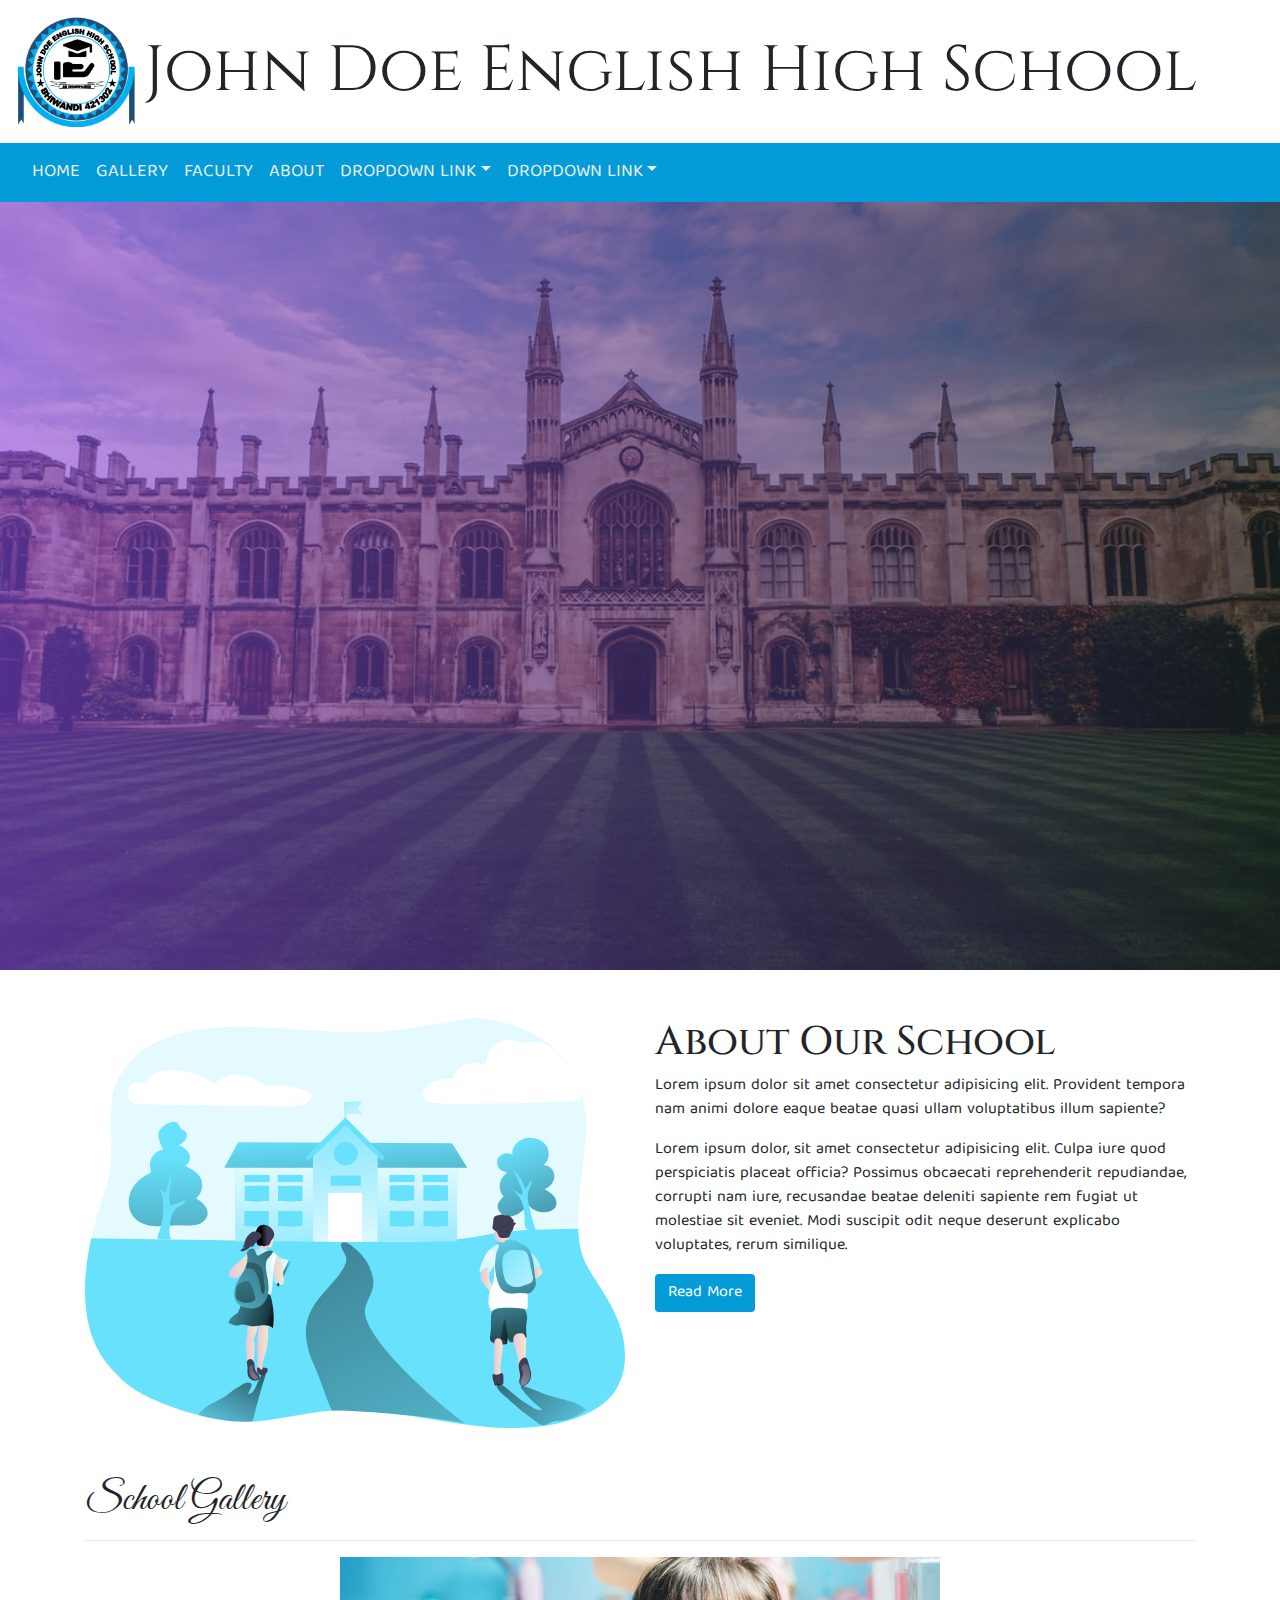
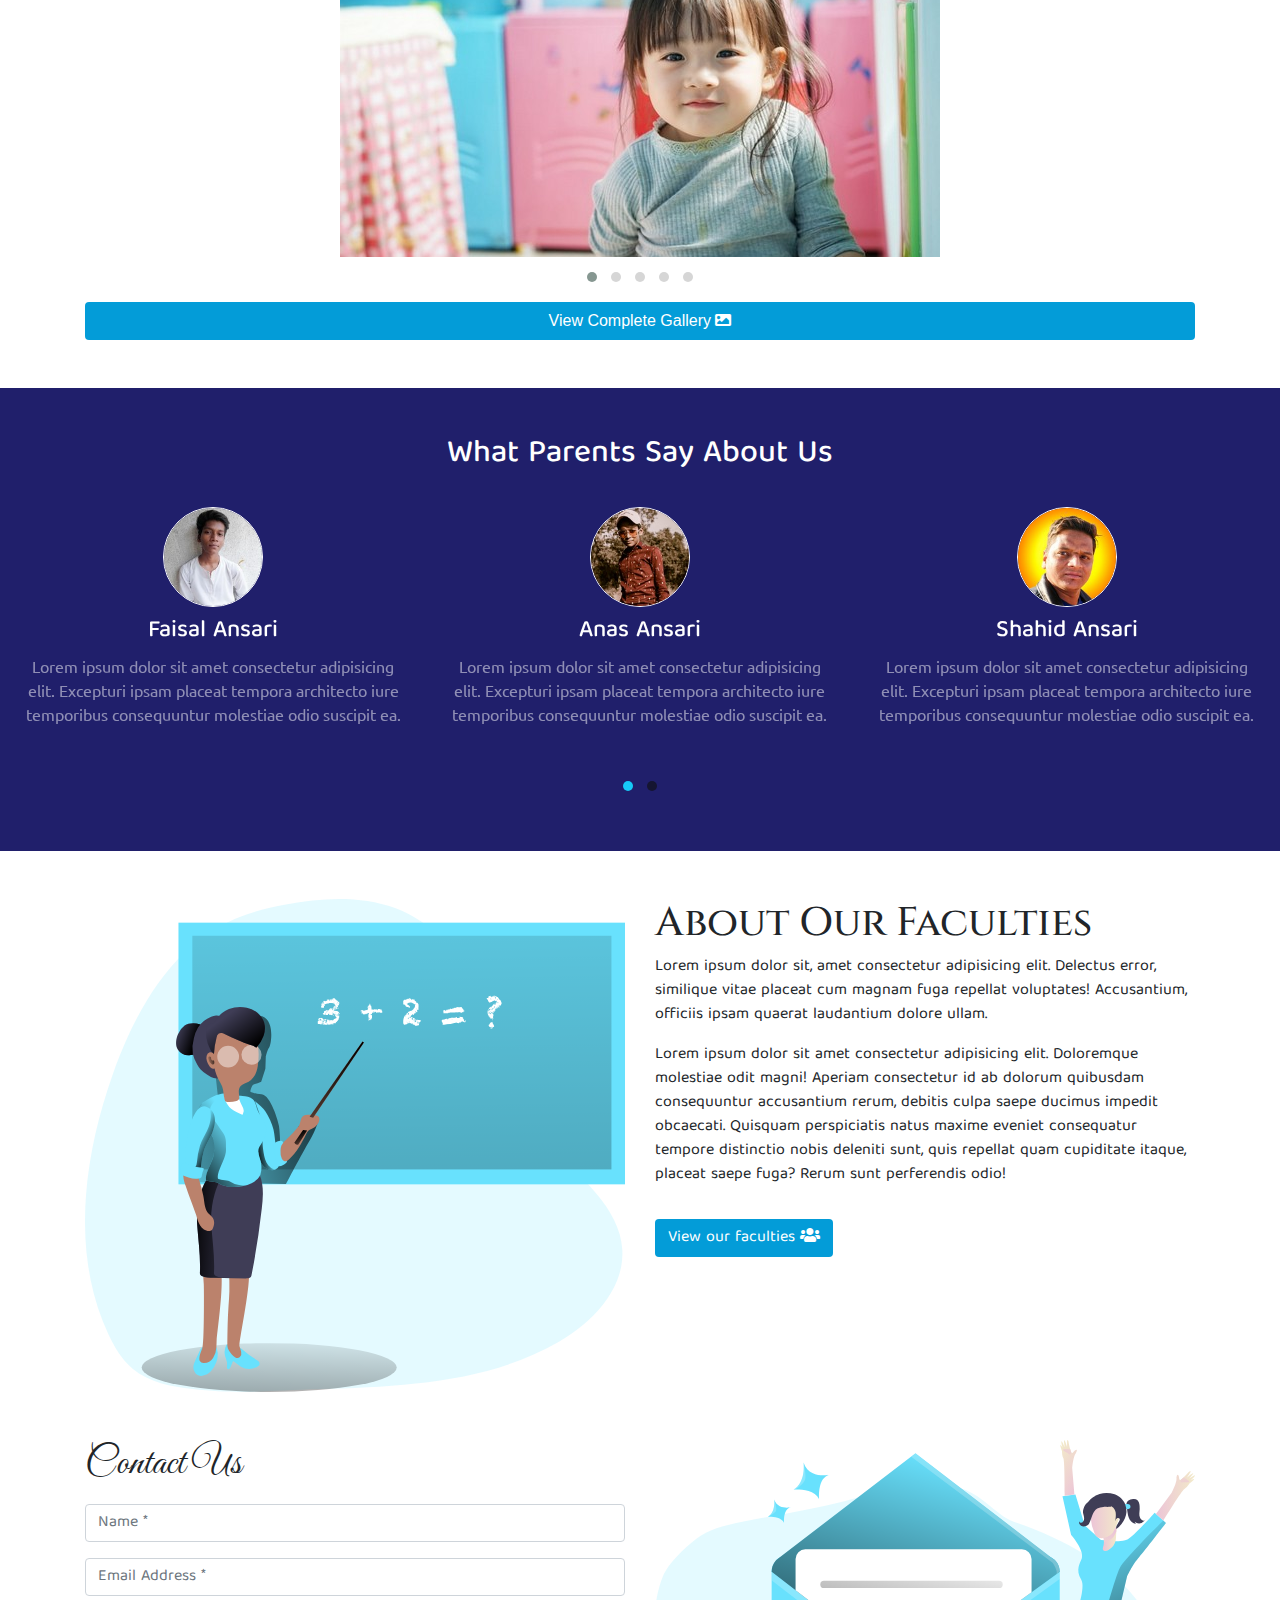
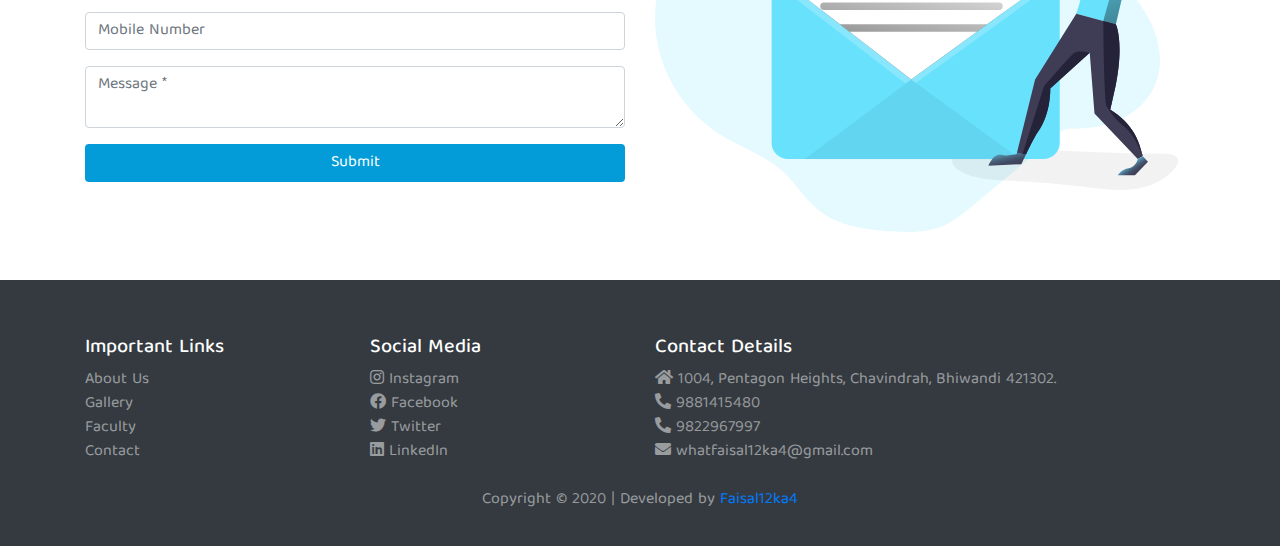
==== school/index.html @ 36d31c2a "school updated" ====
<!DOCTYPE html>
<html lang="en">

<head>
    <meta charset="UTF-8">
    <meta name="viewport" content="width=device-width, initial-scale=1.0">

    <!-- bootstrap css -->
    <link rel="stylesheet" href="vendor/bootstrap/bootstrap.min.css" />
    <link rel="stylesheet" href="vendor/bootstrap/bootnavbar.css" />

    <!-- animate.css -->
    <link rel="stylesheet" href="https://cdnjs.cloudflare.com/ajax/libs/animate.css/4.1.0/animate.min.css" />

    <!-- font-awesome css -->
    <link rel="stylesheet" href="https://cdnjs.cloudflare.com/ajax/libs/font-awesome/5.14.0/css/all.min.css" />

    <!-- owl carousel 2 css -->
    <link rel="stylesheet" href="vendor/owlcarousel/owl.carousel.min.css" />
    <link rel="stylesheet" href="vendor/owlcarousel/owl.theme.default.min.css" />

    <!-- magnific popup css -->
    <link rel="stylesheet" href="vendor/magnificpopup/magnific-popup.css" />

    <!-- custom css -->
    <link rel="stylesheet" href="style.css" />

    <title>John Doe English High School</title>
</head>

<body>

    <!-- header -->
    <header class="d-flex p-3">
        <div class="logo mr-2">
            <img src="images/logo.png" class="img-fluid" alt="John Doe English High School">
        </div>
        <div class="school-name font-cinzel d-flex text-center align-items-center">
            John Doe English High School
        </div>
    </header>

    <!-- navbar -->
    <nav class="navbar navbar-expand-lg bg-2" id="navbar">
        <div class="menu text-white font-baloo d-lg-none">Menu</div>
        <button class="navbar-toggler menu-icon" type="button" data-toggle="collapse" data-target="#mobileMenu">
            <i class="fas fa-bars"></i>
            <i class="fas fa-times"></i>
        </button>
        <div class="collapse navbar-collapse" id="mobileMenu">
            <ul class="navbar-nav mr-auto ml-lg-2">
                <li class="nav-item">
                    <a class="nav-link" href="index.html">Home</a>
                </li>
                <li class="nav-item">
                    <a class="nav-link" href="gallery.html">Gallery</a>
                </li>
                <li class="nav-item">
                    <a class="nav-link" href="faculty.html">Faculty</a>
                </li>
                <li class="nav-item">
                    <a class="nav-link" href="about.html">About</a>
                </li>
                <li class="nav-item dropdown">
                    <a href="#" class="nav-link dropdown-toggle" data-toggle="dropdown">Dropdown Link</a>
                    <ul class="dropdown-menu sub-menu">
                        <li><a href="#" class="dropdown-item">Dropdown Item</a></li>
                        <li><a href="#" class="dropdown-item">Dropdown Item</a></li>
                        <li class="dropdown">
                            <a href="#" class="dropdown-toggle dropdown-item" data-toggle="dropdown">Dropdown Link</a>
                            <ul class="dropdown-menu sub-sub-menu">
                                <li><a href="#" class="dropdown-item">Dropdown Item</a></li>
                                <li><a href="#" class="dropdown-item">Dropdown Item</a></li>
                                <li><a href="#" class="dropdown-item">Dropdown Item</a></li>
                            </ul>
                        </li>
                        <li><a href="#" class="dropdown-item">Dropdown Item</a></li>
                    </ul>
                </li>
                <li class="nav-item dropdown">
                    <a href="#" class="nav-link dropdown-toggle" data-toggle="dropdown">Dropdown Link</a>
                    <ul class="dropdown-menu sub-menu">
                        <li><a href="#" class="dropdown-item">Dropdown Item</a></li>
                        <li><a href="#" class="dropdown-item">Dropdown Item</a></li>
                        <li class="dropdown">
                            <a href="#" class="dropdown-toggle dropdown-item" data-toggle="dropdown">Dropdown Link</a>
                            <ul class="dropdown-menu sub-sub-menu">
                                <li><a href="#" class="dropdown-item">Dropdown Item</a></li>
                                <li><a href="#" class="dropdown-item">Dropdown Item</a></li>
                                <li><a href="#" class="dropdown-item">Dropdown Item</a></li>
                                <li class="dropdown">
                                    <a href="#" class="dropdown-item dropdown-toggle" data-target="dropdown">Dropdown
                                        Link</a>
                                    <ul class="dropdown-menu sub-sub-sub-menu">
                                        <li><a href="#" class="dropdown-item">Dropdown Item</a></li>
                                        <li><a href="#" class="dropdown-item">Dropdown Item</a></li>
                                        <li><a href="#" class="dropdown-item">Dropdown Item</a></li>
                                    </ul>
                                </li>
                            </ul>
                        </li>
                        <li><a href="#" class="dropdown-item">Dropdown Item</a></li>
                    </ul>
                </li>
            </ul>
        </div>
    </nav>

    <!-- banner area -->
    <div id="banner-area">
        <div class="owl-carousel owl-theme">
            <div class="banner banner1"></div>
            <div class="banner banner2"></div>
            <div class="banner banner3"></div>
        </div>
    </div>

    <!-- about area -->
    <div class="container mt-5" id="about-area">
        <div class="row">
            <div class="col-md-6 col-12">
                <img src="images/about_school.svg" class="img-fluid" alt="about">
            </div>
            <div class="col-lg-6 col-12 font-baloo">
                <h1 class="font-cinzel">About Our School</h1>
                <p>Lorem ipsum dolor sit amet consectetur adipisicing elit. Provident tempora nam animi dolore eaque
                    beatae
                    quasi ullam voluptatibus illum sapiente?</p>
                <p>Lorem ipsum dolor, sit amet consectetur adipisicing elit. Culpa iure quod perspiciatis placeat
                    officia?
                    Possimus obcaecati reprehenderit repudiandae, corrupti nam iure, recusandae beatae deleniti sapiente
                    rem
                    fugiat ut molestiae sit eveniet. Modi suscipit odit neque deserunt explicabo voluptates, rerum
                    similique.</p>
                <a href="about.html" class="btn bg-2 text-white">Read More</a>
            </div>
        </div>
    </div>

    <!-- gallery area -->
    <div class="container mt-5" id="gallery-area">
        <h1 class="font-cursive">School Gallery</h1>
        <hr>
        <div class="owl-carousel owl-theme">
            <div><img src="images/gallery/1.jpg" alt=""></div>
            <div><img src="images/gallery/2.jpg" alt=""></div>
            <div><img src="images/gallery/3.jpg" alt=""></div>
            <div><img src="images/gallery/4.jpg" alt=""></div>
            <div><img src="images/gallery/5.jpg" alt=""></div>
        </div>
        <a href="gallery.html" class="btn btn-block mt-2 bg-2 text-white">View Complete Gallery <i
                class="fas fa-image"></i></a>
    </div>

    <!-- testimonal area -->
    <div class="mt-5 bg-1 py-5" id="testimonal-area">
        <h2 class="font-baloo text-white text-center">What Parents Say About Us</h2>
        <div class="owl-carousel owl-theme">
            <div class="testimonal text-center p-4">
                <img src="images/testimonal/1.jpg" alt="">
                <h4 class="text-white font-baloo">Faisal Ansari</h4>
                <p class="text-white-50 font-ubuntu">Lorem ipsum dolor sit amet consectetur adipisicing elit. Excepturi
                    ipsam placeat tempora architecto iure temporibus consequuntur molestiae odio suscipit ea.</p>
            </div>
            <div class="testimonal text-center p-4">
                <img src="images/testimonal/2.jpg" alt="">
                <h4 class="text-white font-baloo">Anas Ansari</h4>
                <p class="text-white-50 font-ubuntu">Lorem ipsum dolor sit amet consectetur adipisicing elit. Excepturi
                    ipsam placeat tempora architecto iure temporibus consequuntur molestiae odio suscipit ea.</p>
            </div>
            <div class="testimonal text-center p-4">
                <img src="images/testimonal/3.jpg" alt="">
                <h4 class="text-white font-baloo">Shahid Ansari</h4>
                <p class="text-white-50 font-ubuntu">Lorem ipsum dolor sit amet consectetur adipisicing elit. Excepturi
                    ipsam placeat tempora architecto iure temporibus consequuntur molestiae odio suscipit ea.</p>
            </div>
            <div class="testimonal text-center p-4">
                <img src="images/testimonal/4.jpg" alt="">
                <h4 class="text-white font-baloo">Faisal Ansari</h4>
                <p class="text-white-50 font-ubuntu">Lorem ipsum dolor sit amet consectetur adipisicing elit. Excepturi
                    ipsam placeat tempora architecto iure temporibus consequuntur molestiae odio suscipit ea.</p>
            </div>
            <div class="testimonal text-center p-4">
                <img src="images/testimonal/5.jpg" alt="">
                <h4 class="text-white font-baloo">Aliya Ansari</h4>
                <p class="text-white-50 font-ubuntu">Lorem ipsum dolor sit amet consectetur adipisicing elit. Excepturi
                    ipsam placeat tempora architecto iure temporibus consequuntur molestiae odio suscipit ea.</p>
            </div>
        </div>
    </div>

    <!-- faculty area -->
    <div class="container mt-5" id="faculty-area">
        <div class="row">
            <div class="col-lg-6 col-12">
                <img src="images/faculty.svg" class="img-fluid" alt="">
            </div>
            <div class="col-lg-6 col-12 font-baloo">
                <h1 class="font-cinzel">About Our Faculties</h1>
                <p>Lorem ipsum dolor sit, amet consectetur adipisicing elit. Delectus error, similique
                    vitae placeat cum magnam fuga repellat voluptates! Accusantium, officiis ipsam quaerat laudantium
                    dolore
                    ullam.</p>
                <p>Lorem ipsum dolor sit amet consectetur adipisicing elit. Doloremque molestiae odit magni! Aperiam
                    consectetur id ab dolorum quibusdam consequuntur accusantium rerum, debitis culpa saepe ducimus
                    impedit
                    obcaecati. Quisquam perspiciatis natus maxime eveniet consequatur tempore distinctio nobis deleniti
                    sunt, quis repellat quam cupiditate itaque, placeat saepe fuga? Rerum sunt perferendis odio!</p>
                <a href="faculty.html" class="btn bg-2 text-white mt-3">View our faculties <i
                        class="fas fa-users"></i></a>
            </div>
        </div>
    </div>

    <!-- contact area -->
    <div class="container mt-5" id="contact-area">
        <div class="row">
            <div class="col-lg-6 col-12 font-baloo">
                <h1 class="font-cursive">Contact Us</h1>
                <form action="code.php" method="POST">
                    <input type="text" name="name" placeholder="Name *" class="form-control mt-3" required />
                    <input type="email" name="email" placeholder="Email Address *" class="form-control mt-3" required />
                    <input type="text" name="mobile" placeholder="Mobile Number" class="form-control mt-3" />
                    <textarea name="comment" placeholder="Message *" class="form-control mt-3" required></textarea>
                    <button type="submit" name="submit-contact" class="btn btn-block bg-2 text-white mt-3"
                        id="form-end">Submit</button>
                </form>
            </div>
            <div class="col-lg-6 col-12">
                <img src="images/contact.svg" class="img-fluid" alt="">
            </div>
        </div>
    </div>

    <!-- footer -->
    <div class="bg-dark mt-5 py-5 text-white-50 font-baloo" id="footer-area">
        <footer class="container">
            <div class="row">
                <div class="col-md-3 col-12">
                    <h5 class="text-white pt-2">Important Links</h5>
                    <a href="about.html" class="text-white-50">About Us</a><br>
                    <a href="gallery.html" class="text-white-50">Gallery</a><br>
                    <a href="faculty.html" class="text-white-50">Faculty</a><br>
                    <a href="#" class="text-white-50">Contact</a><br>
                </div>
                <div class="col-md-3 col-12">
                    <h5 class="text-white pt-2">Social Media</h5>
                    <a href="#" class="text-white-50"><i class="fab fa-instagram"></i> Instagram</a><br>
                    <a href="#" class="text-white-50"><i class="fab fa-facebook"></i> Facebook</a><br>
                    <a href="#" class="text-white-50"><i class="fab fa-twitter"></i> Twitter</a><br>
                    <a href="#" class="text-white-50"><i class="fab fa-linkedin"></i> LinkedIn</a><br>
                </div>
                <div class="col-md-6 col-12">
                    <h5 class="text-white pt-2">Contact Details</h5>
                    <div class="address">
                        <i class="fas fa-home"></i> 1004, Pentagon Heights, Chavindrah, Bhiwandi 421302.
                    </div>
                    <div class="mobile">
                        <i class="fas fa-phone-alt"></i> 9881415480<br>
                        <i class="fas fa-phone-alt"></i> 9822967997
                    </div>
                    <div class="email">
                        <a href="mailto:whatfaisal12ka4@gmail.com" class="text-white-50"><i class="fas fa-envelope"></i>
                            whatfaisal12ka4@gmail.com</a>
                    </div>
                </div>
            </div>
            <div class="copyright pt-4" style="margin-bottom: -30px;">
                <p class="text-center">Copyright &copy; 2020 | Developed by <a href="#">Faisal12ka4</a></p>
            </div>
        </footer>
    </div>

    <!-- jquery js -->
    <script src="vendor/jquery/jquery.min.js"></script>

    <!-- bootstrap js -->
    <script src="vendor/bootstrap/bootstrap.bundle.min.js"></script>
    <script src="vendor/bootstrap/bootnavbar.js"></script>

    <!-- waypoints js -->
    <script src="vendor/waypoints/jquery.waypoints.min.js"></script>

    <!-- counter-up js -->
    <script src="vendor/counterup/jquery.counterup.min.js"></script>

    <!-- magnific-popup js -->
    <script src="vendor/magnificpopup/jquery.magnific-popup.min.js"></script>

    <!-- owl carousel 2 js -->
    <script src="vendor/owlcarousel/owl.carousel.min.js"></script>

    <!-- custom js -->
    <script src="main.js"></script>
</body>

</html>
---- school/vendor/bootstrap/bootnavbar.css ----
.dropdown-menu {
    margin-top: 0;
}
.dropdown-menu .dropdown-toggle::after {
    vertical-align: middle;
    border-left: 4px solid;
    border-bottom: 4px solid transparent;
    border-top: 4px solid transparent;
}
.dropdown-menu .dropdown .dropdown-menu {
    left: 100%;
    top: 0%;
    margin:0 20px;
    border-width: 0;
}
.dropdown-menu .dropdown .dropdown-menu.left {
    right: 100%;
    left: auto;
}

.dropdown-menu > li a:hover,
.dropdown-menu > li.show {
	background: #007bff;
	color: white;
}
.dropdown-menu > li.show > a{
	color: white;
}

@media (min-width: 768px) {
    .dropdown-menu .dropdown .dropdown-menu {
        margin:0;
        border-width: 1px;
    }
}
---- school/style.css ----
@import url('https://fonts.googleapis.com/css2?family=Baloo+Tamma+2&family=Cinzel&family=Great+Vibes&family=Ubuntu&display=swap');

:root {
    --font-ubuntu: 'Ubuntu', sans-serif;
    --font-baloo: 'Baloo Tamma 2', sans-serif;
    --font-cinzel: 'Cinzel', serif;
    --font-cursive: 'Great Vibes', cursive;
    --color1: rgb(32, 31, 107);
    --color2: rgb(3, 156, 216);
}

* {
    scroll-behavior: smooth;
}

button,
button:focus {
    outline: none !important;
}

/* color */
.bg-1 {
    background: var(--color1);
}

.bg-2 {
    background: var(--color2);
}

.text-1 {
    color: rgb(32, 31, 107);
}

.text-2 {
    color: rgb(10, 173, 238);
}

/* fonts */

/* 
font-family: 'Baloo Tamma 2', cursive;
font-family: 'Cinzel', serif;
font-family: 'Great Vibes', cursive;
font-family: 'Ubuntu', sans-serif;
*/
.font-baloo {
    font-family: 'Baloo Tamma 2', sans-serif;
}

.font-cinzel {
    font-family: 'Cinzel', sans-serif;
}

.font-cursive {
    font-family: 'Great Vibes', cursive;

}

.font-ubuntu {
    font-family: 'Ubuntu', sans-serif;
}

/* header */
.logo {
    width: 120px;
}

.school-name {
    font-size: 5vw;
    line-height: auto;
}

/* navbar */
.menu {
    font-size: 25px;
}

.menu-icon i {
    color: #fff;
    font-size: 25px;
}

.menu-icon .fa-times {
    display: none;
}

.menu-icon.active .fa-times {
    display: block;
}

.menu-icon.active .fa-bars {
    display: none;
}

.nav-link {
    color: #eee;
    text-transform: uppercase;
    font-size: 18px;
    font-family: var(--font-baloo);
}

.nav-link:hover {
    color: #fff;
}

.sub-menu {
    background: #fff;
}

.sub-sub-menu {
    background: #eee;
}

.sub-sub-sub-menu {
    background: #ddd;
}

/* banner area */
.banner {
    height: 60vw;
    width: 100%;
}

.banner1 {
    background: linear-gradient(to right, rgba(129, 42, 228, 0.5), rgba(0, 0, 0, 0.5)), url("images/banner/1.jpeg");
    background-size: cover;
    background-position: center;
}

.banner2 {
    background: linear-gradient(to right, rgba(0, 225, 255, 0.5), rgba(0, 0, 0, 0.5)), url("images/banner/2.jpeg");
    background-size: cover;
    background-position: center;
}

.banner3 {
    background: linear-gradient(to right, rgba(5, 255, 180, 0.5), rgba(0, 0, 0, 0.5)), url("images/banner/3.jpg");
    background-size: cover;
    background-position: center;
}

/* gallery area */
#gallery-area img {
    height: 300px;
    width: 100%;
    max-width: 600px;
    object-fit: cover;
    margin: auto;
}

/* testimonal area */
#testimonal-area img {
    height: 100px;
    width: 100px;
    object-fit: cover;
    margin: auto;
    border: 1px solid #fff;
    border-radius: 100%;
    margin-bottom: 10px;
}

#testimonal-area .owl-dot span {
    background: rgb(21, 21, 49) !important;
}

#testimonal-area .owl-dot.active span {
    background: rgb(22, 202, 247) !important;
}

/* School gallery */
#school-gallery .img {
    padding: 5px;
}

#school-gallery img {
    width: 100%;
    height: 200px;
    object-fit: cover;
    border-radius: 10px;
    transition: all 0.5s ease;
}

#school-gallery img:hover {
    box-shadow: 0 0 10px #000;
    transform: scale(1.05);
}
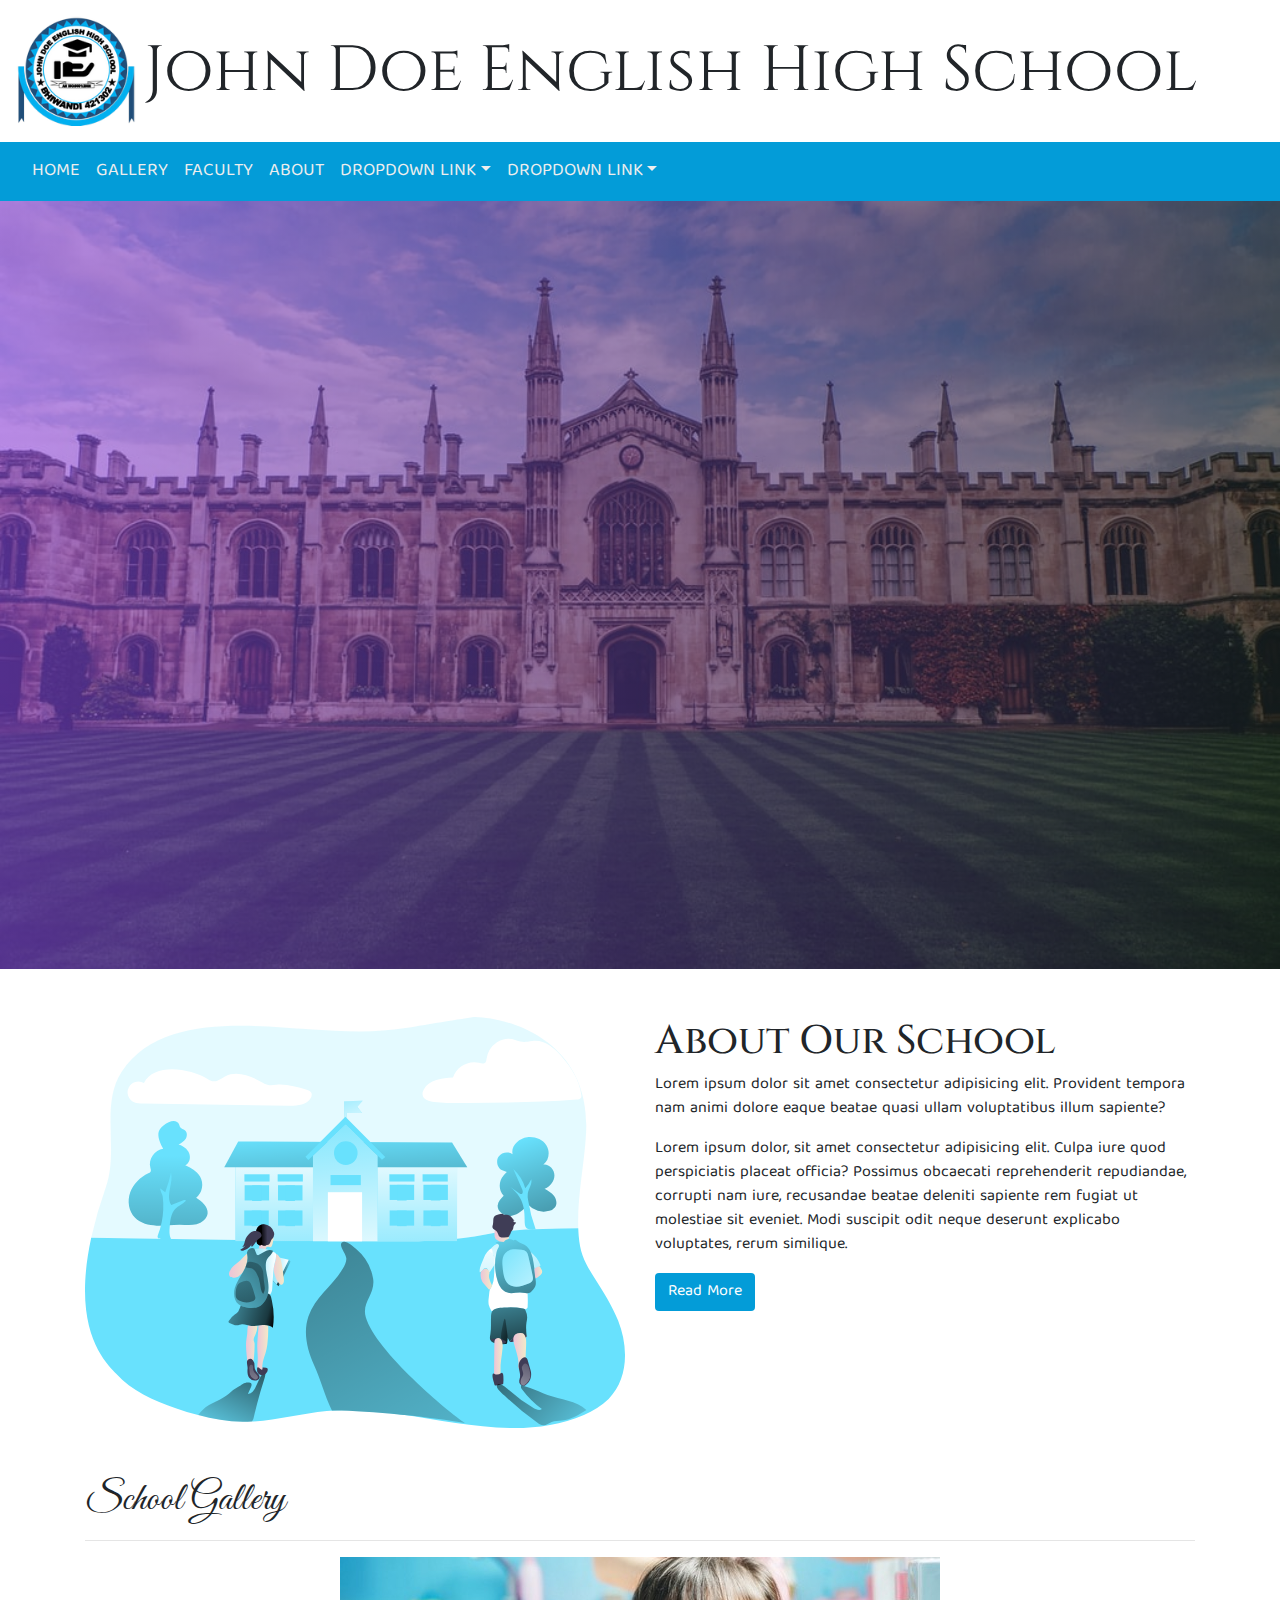
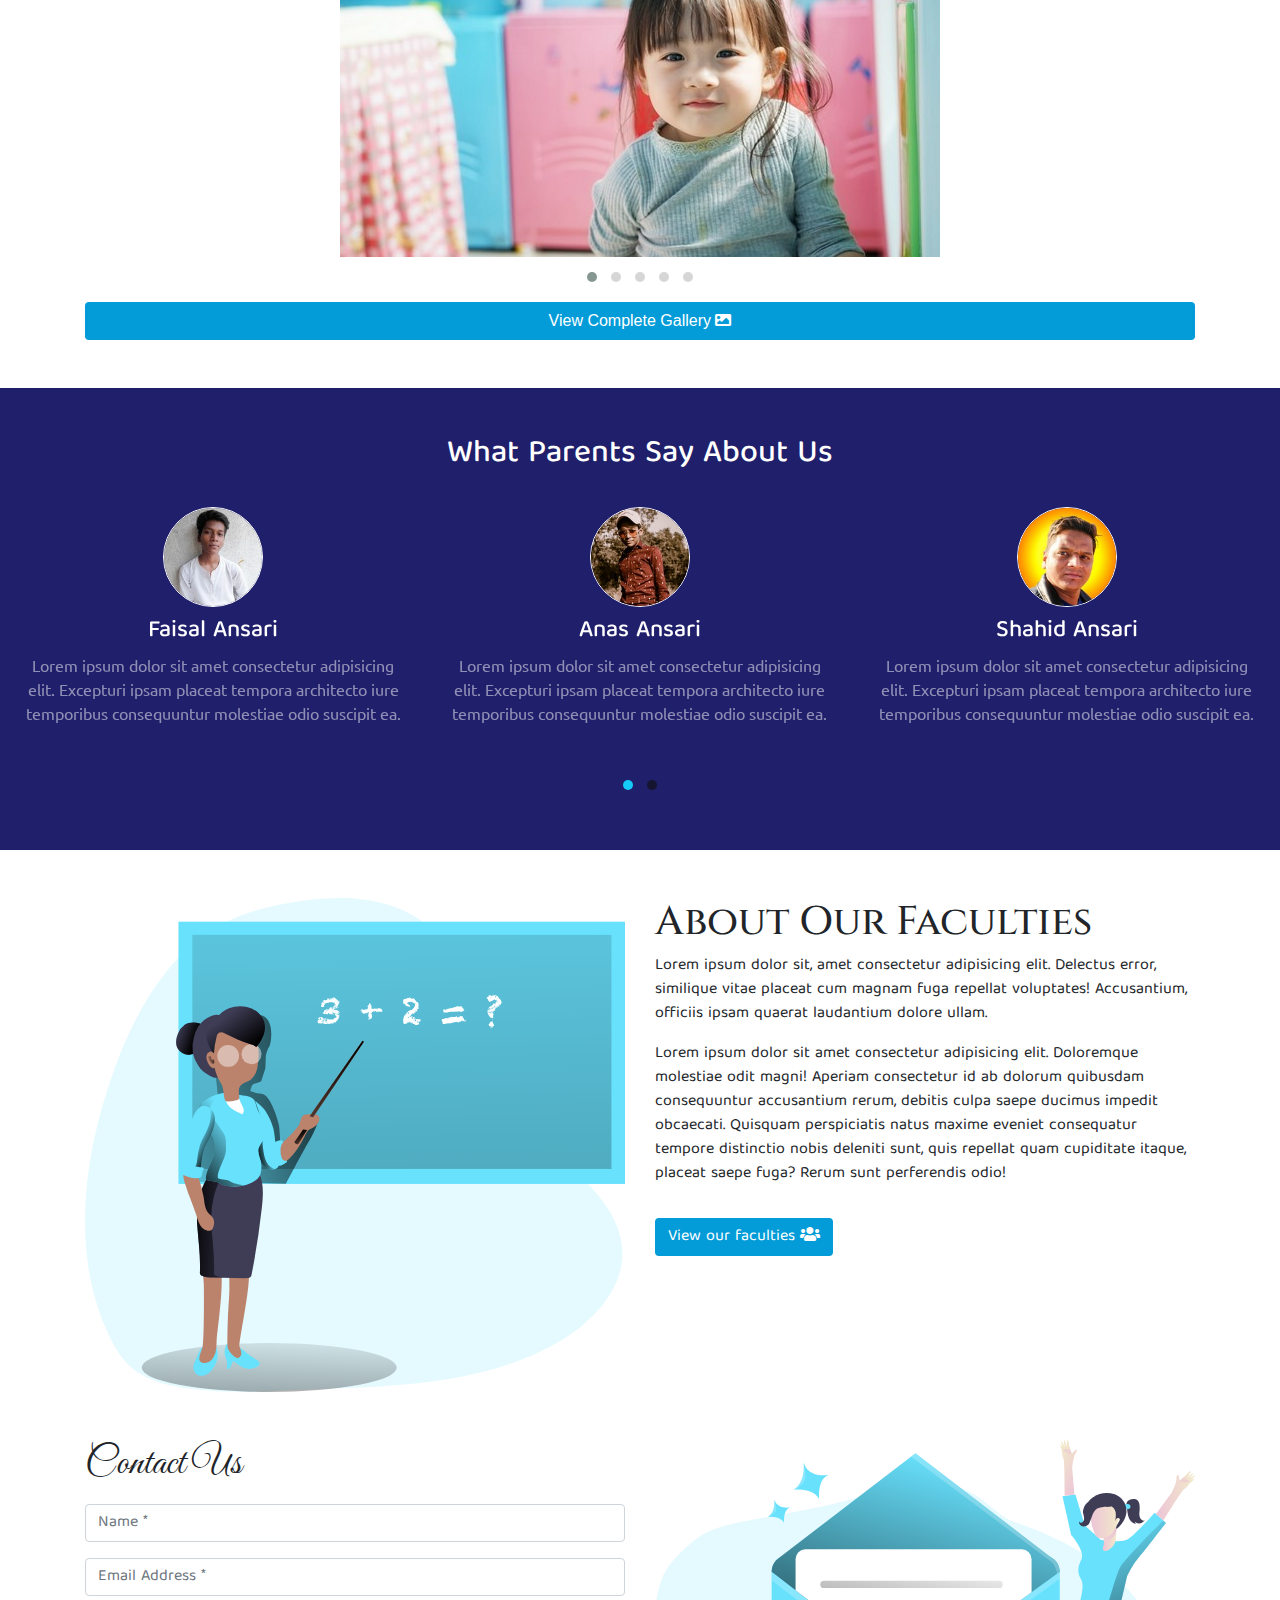
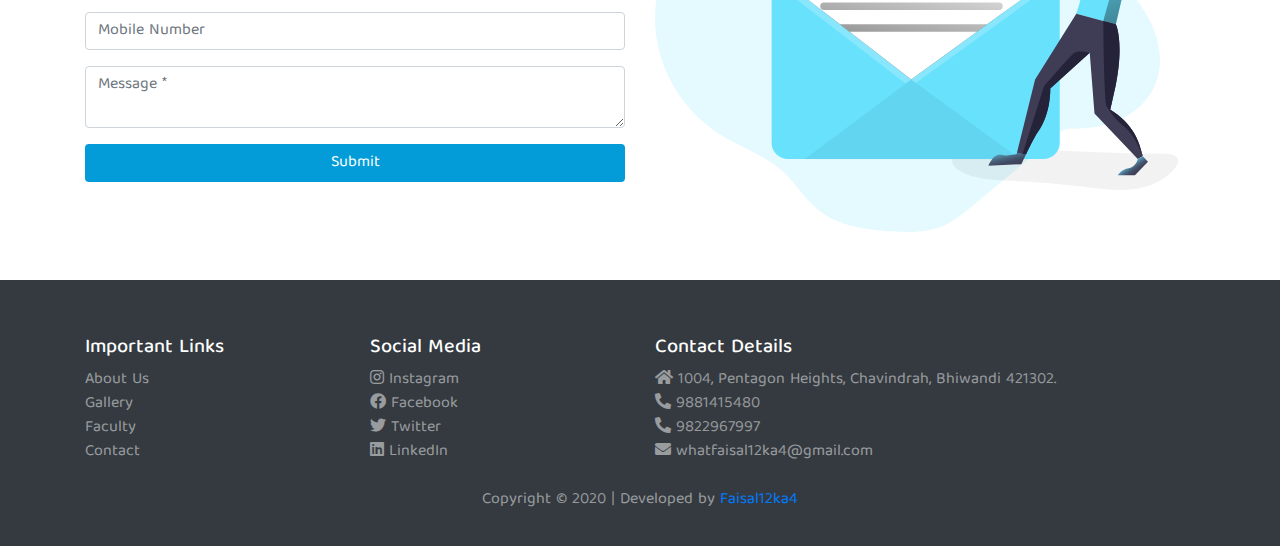
==== commit 8f201a3b: "Update index.html" ====
--- a/school/index.html
+++ b/school/index.html
@@ -217,13 +217,13 @@
         <div class="row">
             <div class="col-lg-6 col-12 font-baloo">
                 <h1 class="font-cursive">Contact Us</h1>
-                <form action="code.php" method="POST">
+                <form action="./code.php" method="GET">
                     <input type="text" name="name" placeholder="Name *" class="form-control mt-3" required />
-                    <input type="email" name="email" placeholder="Email Address *" class="form-control mt-3" required />
+                    <input type="text" name="email" placeholder="Email Address *" class="form-control mt-3" required />
                     <input type="text" name="mobile" placeholder="Mobile Number" class="form-control mt-3" />
                     <textarea name="comment" placeholder="Message *" class="form-control mt-3" required></textarea>
-                    <button type="submit" name="submit-contact" class="btn btn-block bg-2 text-white mt-3"
-                        id="form-end">Submit</button>
+                    <button type="submit" name="submit-contact"
+                        class="btn btn-block bg-2 text-white mt-3">Submit</button>
                 </form>
             </div>
             <div class="col-lg-6 col-12">
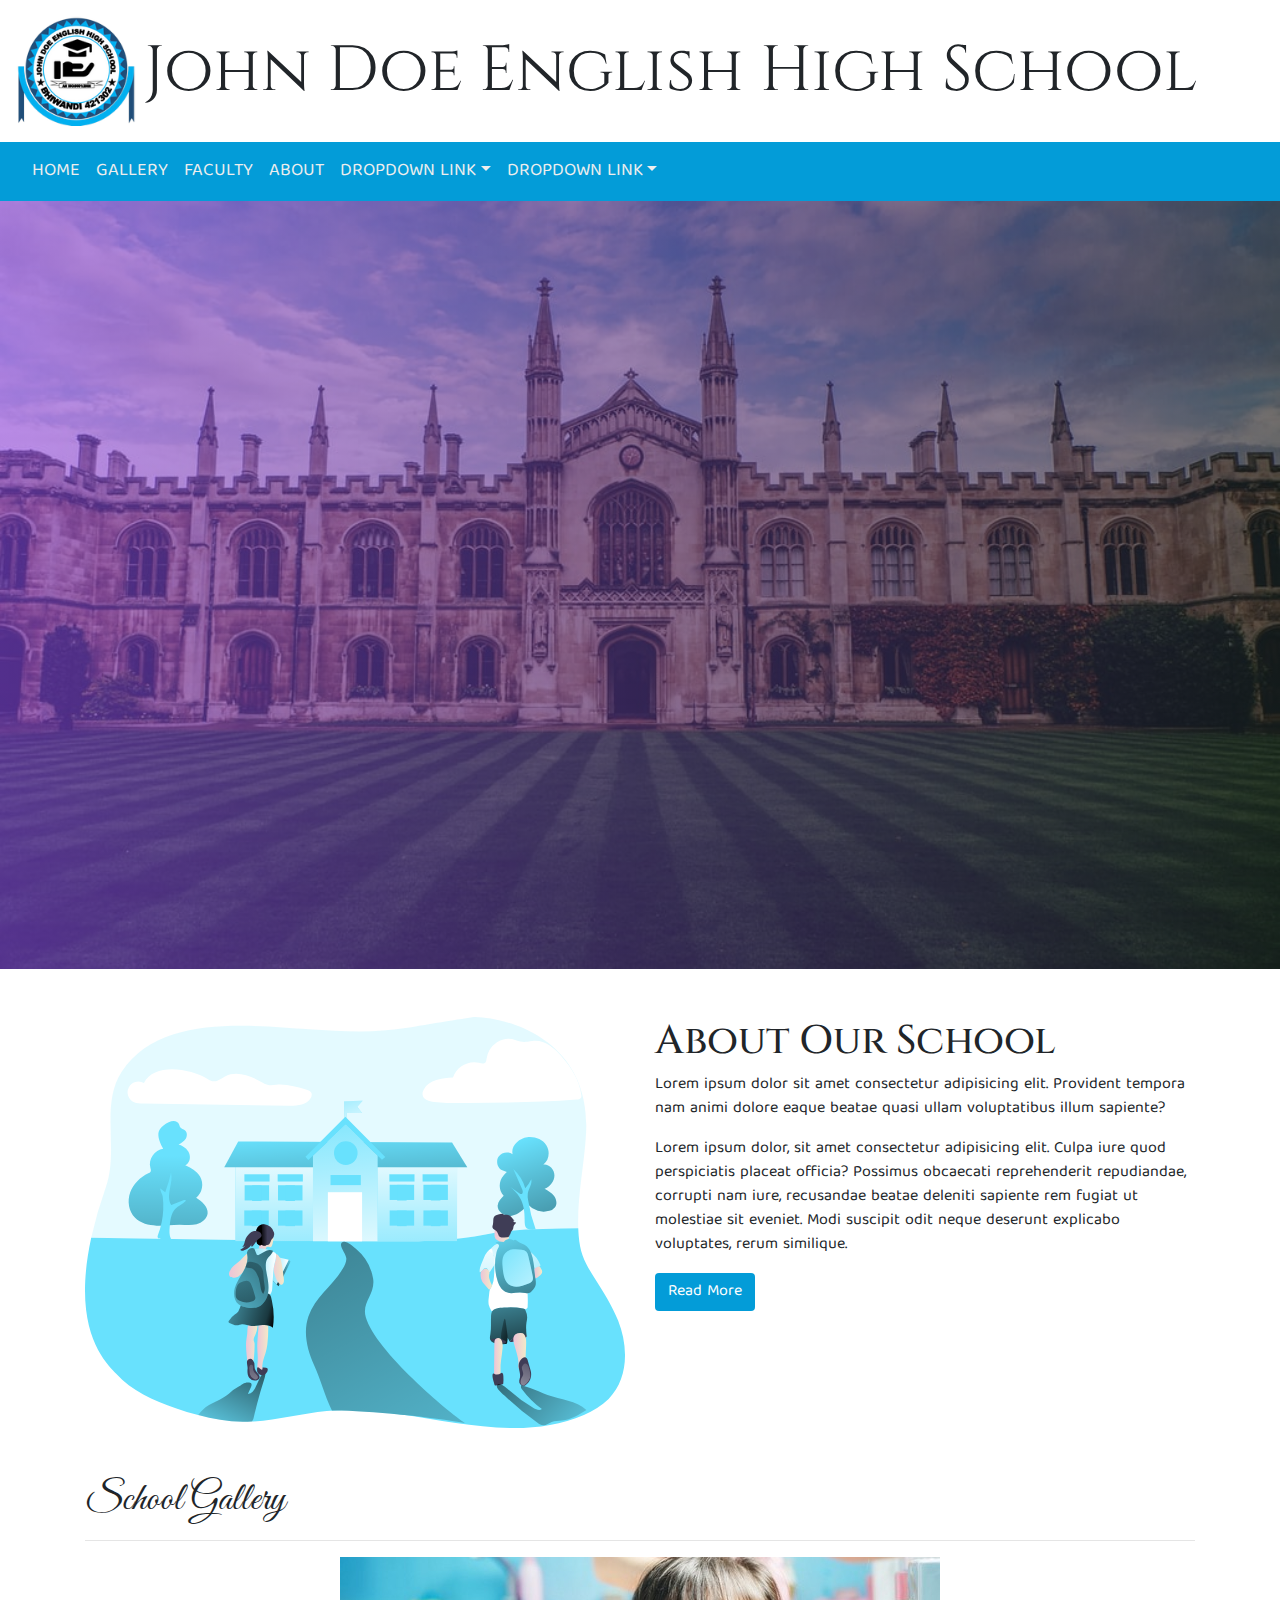
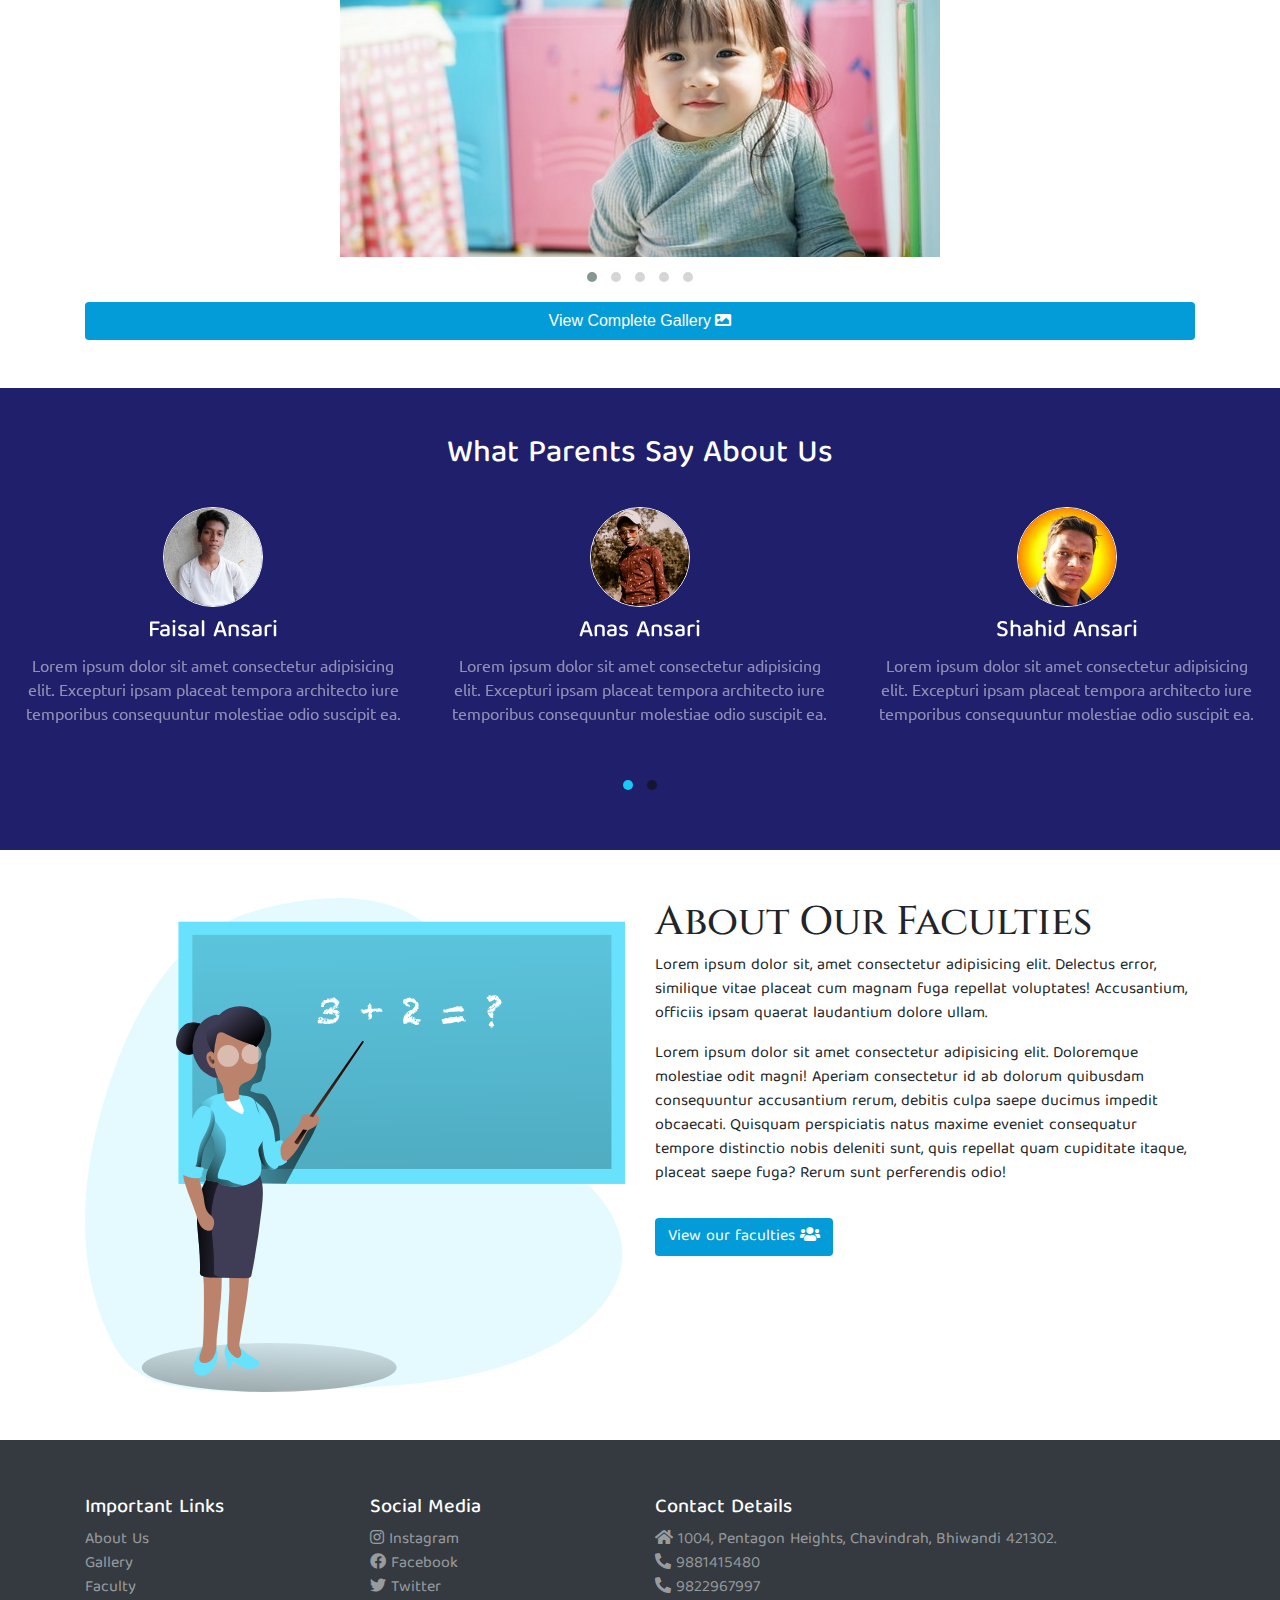
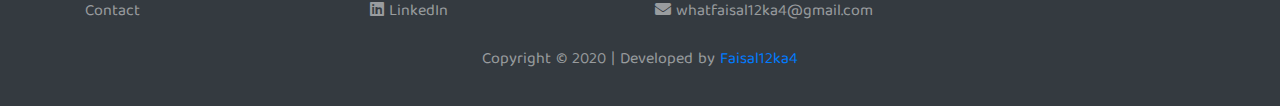
==== commit 6d80e5da: "updated" ====
--- a/school/index.html
+++ b/school/index.html
@@ -208,26 +208,6 @@
                     sunt, quis repellat quam cupiditate itaque, placeat saepe fuga? Rerum sunt perferendis odio!</p>
                 <a href="faculty.html" class="btn bg-2 text-white mt-3">View our faculties <i
                         class="fas fa-users"></i></a>
-            </div>
-        </div>
-    </div>
-
-    <!-- contact area -->
-    <div class="container mt-5" id="contact-area">
-        <div class="row">
-            <div class="col-lg-6 col-12 font-baloo">
-                <h1 class="font-cursive">Contact Us</h1>
-                <form action="./code.php" method="GET">
-                    <input type="text" name="name" placeholder="Name *" class="form-control mt-3" required />
-                    <input type="text" name="email" placeholder="Email Address *" class="form-control mt-3" required />
-                    <input type="text" name="mobile" placeholder="Mobile Number" class="form-control mt-3" />
-                    <textarea name="comment" placeholder="Message *" class="form-control mt-3" required></textarea>
-                    <button type="submit" name="submit-contact"
-                        class="btn btn-block bg-2 text-white mt-3">Submit</button>
-                </form>
-            </div>
-            <div class="col-lg-6 col-12">
-                <img src="images/contact.svg" class="img-fluid" alt="">
             </div>
         </div>
     </div>
